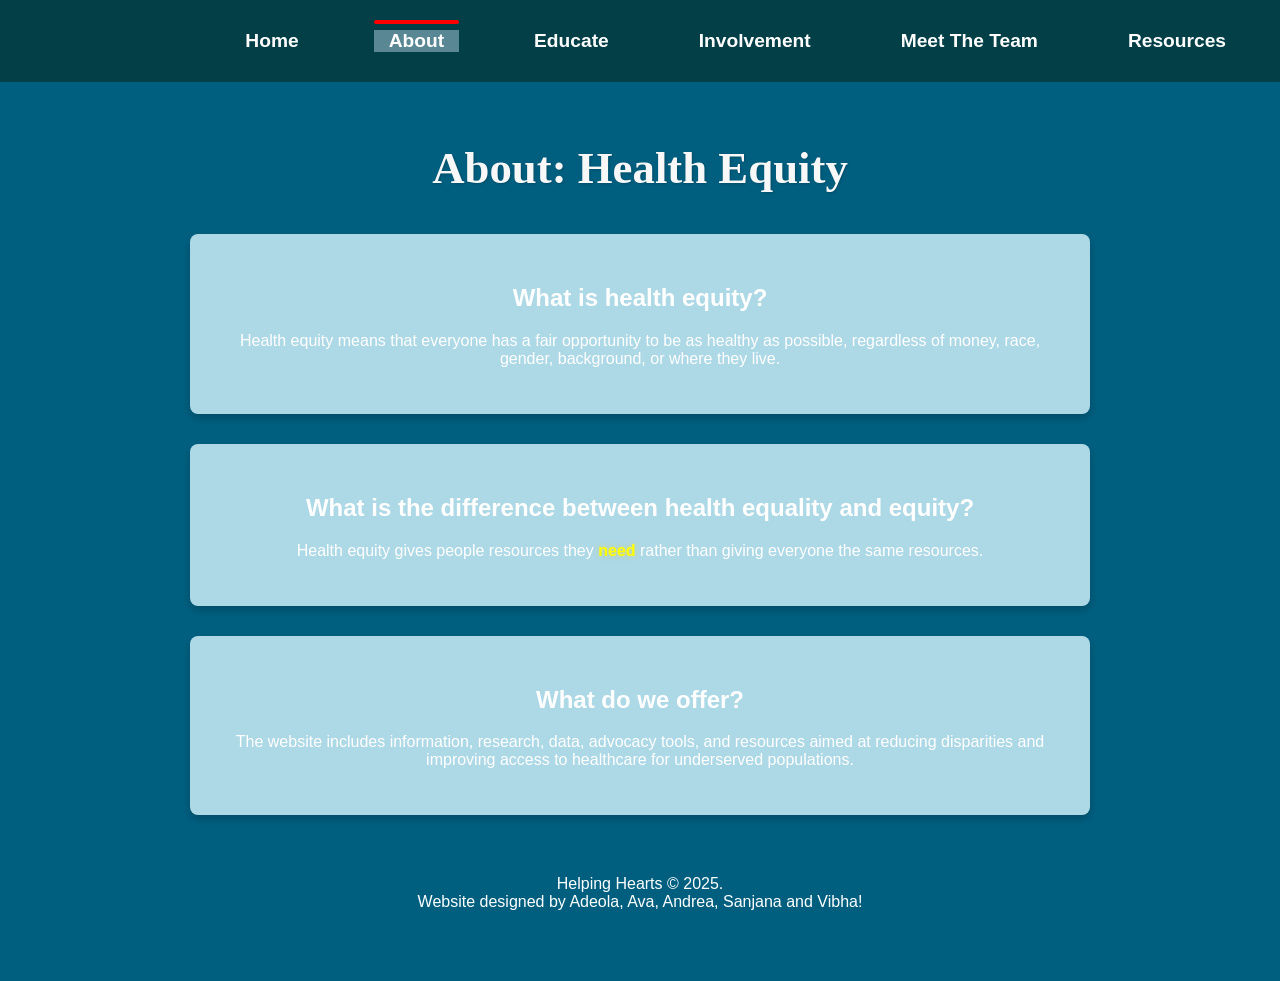
==== about.html @ a93a49d9 "Add files via upload original files" ====
<!DOCTYPE html>
<html lang="en">

<head>
    <meta charset="UTF-8" />
    <meta name="viewport" content="width=device-width, initial-scale=1.0" />
    <title>About</title>
    <!-- <link rel="icon" type="image" href="favicon.jpeg" /> -->
    <link rel="preconnect" href="https://fonts.googleapis.com" />
    <link rel="preconnect" href="https://fonts.gstatic.com" crossorigin />
    <link href="https://fonts.googleapis.com/css2?family=Lexend+Deca:wght@100..900&display=swap" rel="stylesheet" />
    <link rel="stylesheet" href="styles.css" />
    <link href="https://fonts.googleapis.com/css2?family=Poppins&display=swap" rel="stylesheet" />
    <meta name="viewport" content="width=device-width, initial-scale=1.0" />
</head>

<nav>
    <ul class="navbar">
        <li class="nav-item"><a href="index.html">Home</a></li>
        <li class="nav-item active"><a href="about.html">About</a></li>
        <li class="nav-item"><a href="hd.html">Educate</a></li>
        <li class="nav-item"><a href="involvement.html">Involvement</a></li>
        <li class="nav-item"><a href="meettheteam.html">Meet The Team</a></li>
        <li class="nav-item"><a href="testR.html">Resources</a></li>
    </ul>
</nav>
<br><br><br><br>

<body>
    <div class="container">
        <h1 id="about">About: Health Equity</h1>

        <section class="section-about">
            <h2 id="he" class="section-tile">What is health equity?</h2>
            <p>Health equity means that everyone has a fair opportunity to be as healthy as possible, regardless of
                money, race, gender, background, or where they live.</p>
        </section>

        <section class="section-about">
            <h2 id="diff" class="section-title">What is the difference between health equality and equity?</h2>
            <p>Health equity gives people resources they <span class="highlight">need</span> rather than giving everyone
                the same resources.</p>
        </section>

        <section class="section-about">
            <h2 id="offer" class="section-title">What do we offer?</h2>
            <p>The website includes information, research, data, advocacy tools, and resources aimed at reducing
                disparities and improving access to healthcare for underserved populations.</p>
        </section>

        <footer>
            Helping Hearts © 2025. <br />
            Website designed by Adeola, Ava, Andrea, Sanjana and Vibha!
        </footer>
</body>

</html>
---- styles.css ----
/* resources page */
.state text {
  color: white;
}

/* nav bar thing*/

.navbar {
  text-decoration-line: none;
  color: #ffffff;
}

.navbar:hover {
  text-decoration: none;
  margin: 2px;
  color: #000000;
}

/* button color so it's cute */
button {
  background-color: #a8dadc;
  color: white;
  border: none;
  padding: 10px 15px;
  border-radius: 4px;
  cursor: pointer;
  margin: 10px 0;
}

button:hover {
  background-color: #1d3557;
}

/* javascript*/
#original-text {
  display: block;
}
#original-text.hide {
  display: none;
}

#hidden-text {
  display: none;
}
#hidden-text.show {
  display: block;
}
/*javascript*/
/* 
.navBar {
  width: 100%;
  height: 70px;
  position: fixed;
  display: inline;
  z-index: 3;
  background-color: #f9f8ee;
}

nav {
  display: flex;
  flex-direction: row;
  float: right;
  position: relative;
  top: 15px;
  right: 20px;
  padding-top: 10px;
}

.navBar a {
  text-decoration: none;
  color: black;
  padding: 0 10px;
  font-weight: lighter;
  margin: 4px;
}

nav a:hover {
  font-weight: bold;
  margin: 6px;
}

.navBar h2 {
  display: inline;
}

.navbar {
  justify-content: center;
}

li {
  display: inline;
} */

/* .nav-other-pages {
  padding: 20px;
  border-radius: 25px;
}

ul {
  list-style-type: none;
  margin: 0;
  padding: 0;
}

nav {
  width: 100%;
  background-color: lightblue;
  dding: 10px 0;
  posotion: fixed;
  top: 0;
  z-index: 1000;
} */

footer {
  width: 100%;
  text-align: center;
  padding: 30px 0;
}

/*
.nav-links .active {
  background-color: rgb(169, 209, 255);
} */

/* .cmm-usa {
  display: none;
  margin: 0 auto;
  position: relative;
  padding: 10px;
}

.cmm-usa svg {
  width: 100%;
  z-index: 99;
}

.cmm-usa svg path {
  stroke-linecap: round;
  stroke-linejoin: round;
  stroke-miterlimit: 10;
}
.cmm-usa-hover-state-info {
  position: relative;
  margin: -40px auto 20px auto;
  display: none;
  box-sizing: border-box;
  padding: 0.75em;
  width: 300px;
  border-radius: 10px;
  background: #fff;
  box-shadow: 0 0 20px #999;
  font-size: 14px;
  z-index: 100;
}

.cmm-usa-hover-state-info span {
  display: block;
  line-height: 1.5em;
}
.cmm-usa-hover-state-info span:first-child {
  font-weight: bold;
  text-align: center;
}
.cmm-usa-listview {
  width: 100%;
  text-align: center;
  margin: 1em 0;
}
.cmm-usa-listview ul {
  vertical-align: top;
  list-style: none;
  display: inline-block;
  text-align: left;
  margin: 0;
  padding: 0;
}
.cmm-usa-listview ul li {
  padding: 0;
  margin: 0;
}
.cmm-usa-listview ul li span {
  display: inline-block;
  position: relative;
  height: 12px;
  width: 12px;
  border-radius: 12px;
  color: black;
  text-align: center;
  line-height: 12px;
  font-weight: bold;
  border: 1px solid #999;
  opacity: 1;
  margin-right: 0.5em;
}
.cmm-usa-listview ul li span::after {
  content: "\2B9E";
  position: relative;
  color: #333;
  font-size: 12px;
}
.cmm-usa-listview ul li a {
  display: inline-block;
  margin: 0.5em 1em 0.5em 0;
  color: #ccc;
  text-decoration: none;
}
.cmm-usa-listview ul li a.cmm-usa-live-link {
  color: #000;
  text-decoration: underline;
  cursor: pointer;
}
.cmm-usa-title {
  width: 100%;
  text-align: center;
  font-weight: bold;
}
.cmm-usa-credit-link {
  text-align: center;
} */

body {
  margin: 0;
  font-family: "Segoe UI", Tahoma, Geneva, Verdana, sans-serif;
  background: #005f7f;
  color: white;
  text-align: center;
}

nav {
  background-color: #003d4d;
  padding: 30px 40px;
  display: flex;
  justify-content: flex-end;
}

.navbar {
  list-style: none;
  display: flex;
  gap: 30px;
  padding: 0;
  margin: 0;
}

.nav-item {
  margin: 0 15px;
  position: relative;
}

.nav-item a {
  color: white;
  text-decoration: none;
  font-weight: bold;
  padding: 10px 15px;
  font-size: 1.2rem;
}

.nav-item.active::before {
  content: "";
  position: absolute;
  top: -10px;
  left: 0;
  width: 100%;
  height: 4px;
  background-color: red;
  border-radius: 2px;
}

/* hook Section */
.hook {
  padding: 50px 20px;
}

.hook h1 {
  font-size: 2rem;
  line-height: 1.5;
  max-width: 600px;
  margin: auto;
  font-weight: 600;
}

/* Welcome Section */
.welcome {
  padding: 30px 20px;
  font-style: italic;
  border-radius: 15px;
  margin-bottom: 50px;
  display: flex;
  justify-content: flex-start;
  text-align: left;
}

.welcome h2 {
  font-size: 2.5rem;
}

.welcome span {
  display: block;
  font-size: 4.5rem;
  font-weight: bold;
}

.mission-box {
  background-color: #1d3557;
  padding: 20px;
  margin: 20px auto;
  border-radius: 12px;
  border: 5px solid white;
  max-width: 600px;
}

.mission-box h3 {
  font-size: 1.5rem;
  margin-bottom: 10px;
  color: #b9edf1;
}

.mission-box p {
  font-size: 1rem;
  line-height: 1.6;
  color: #e0f7fa;
}

nav {
  position: sticky;
  top: 0;
  z-index: 100;
}

section {
  padding: 20px 10px;
  margin: 0 auto;
}

.hook {
  padding: 30px 15px;
}

.welcome {
  padding: 20px 10px;
}

.hook {
  background-color: #a8dadc;
}

.container {
  max-width: 900px;
  margin: 0 auto;
  padding: 40px 20px;
  text-align: center;
}

#about {
  font-family: "Lora", serif;
  font-size: 2.8em;
  color: #f8f8f8;
  margin-bottom: 40px;
  font-weight: 700;
  text-shadow: 1px 1px 3px rgba(0, 0, 0, 0.2);
}

he {
  font-family: "Lora", serif;
  font-size: 1.8em;
  color: #a2d9e8;
  margin-top: 50px;
  margin-bottom: 20px;
  font-weight: 600;
}

.section-about {
  background-color: lightblue;
  padding: 30px;
  border-radius: 8px; /* Slightly rounded corners */
  margin-bottom: 30px; /* Space between sections */
  box-shadow: 0 4px 8px rgba(0, 0, 0, 0.2); /* Subtle shadow for lift */
}

.section-title {
  text-align: center;
}

.highlight {
  color: yellow;
  font-weight: 700;
  text-shadow: 0 0 5px rgba(255, 215, 0, 0.5);
}

.accordion {
  background-color: #72a5b3;
  color: #f8fcfd;
  cursor: pointer;
  padding: 18px;
  width: 100%;
  border: none;
  text-align: left;
  outline: none;
  font-size: 1.2em;
  transition: 0.4s;
  border-radius: 8px;
  margin-top: 15px;
  font-family: "Montserrat", sans-serif;
  font-weight: 600;
}

.active,
.accordion:hover {
  background-color: #5a8794;
}

.panel {
  padding: 0 18px;
  background-color: #e0eaef;
  max-height: 0;
  overflow: hidden;
  transition: max-height 0.2s ease-out;
  color: #334a52;
  text-align: left;
  border-bottom-left-radius: 8px;
  border-bottom-right-radius: 8px;
}

.panel p {
  margin: 15px 0;
}

.you-do {
  max-width: 900px;
  margin: 0 auto;
  padding: 50px 20px;
  text-align: center;
  background-color: #f8fcfd;
  border-radius: 12px;
  box-shadow: 0 8px 24px rgba(0, 0, 0, 0.1);
}

.involvementHeading {
  font-family: "Montserrat", sans-serif;
  font-size: 2.5em;
  color: #4d7e8b;
  margin-bottom: 25px;
  font-weight: 700;
  text-shadow: 1px 1px 2px rgba(0, 0, 0, 0.05);
}

.words {
  font-size: 1em;
  color: #556d77;
  max-width: 800px;
  margin: 0 auto 20px auto;
  text-align: left;
}

#hd-div {
  margin: 0;
  padding: 0;
  font-family: "Poppins", sans-serif;
  background-color: #e6f0f2;
  color: #334a52;
  line-height: 1.7;
  -webkit-font-smoothing: antialiased;
  -moz-osx-font-smoothing: grayscale;
  min-height: 100vh;
  display: flex;
  justify-content: center;
  align-items: center;
}

.health-disparities {
  max-width: 600px;
  margin: 0 auto;
  padding: 50px 20px;
  text-align: center;
  background-color: #f8fcfd;
  border-radius: 12px;
  box-shadow: 0 8px 24px rgba(0, 0, 0, 0.1);
}

.q1 {
  font-family: "Montserrat", sans-serif;
  font-size: 2.5em;
  color: #4d7e8b;
  margin-bottom: 25px;
  font-weight: 700;
  text-shadow: 1px 1px 2px rgba(0, 0, 0, 0.05);
}

.para {
  font-size: 1em;
  color: #556d77;
  max-width: 800px;
  margin: 0 auto 20px auto;
  text-align: left;
}

.quote {
  font-style: italic;
  color: #7a9ca9;
  border-left: 3px solid #72a5b3;
  padding-left: 20px;
  margin: 30px auto;
  max-width: 700px;
  text-align: left;
}

.michelle {
  display: flex;
  flex-direction: column;
  align-items: center;
  gap: 20px;
  border: 2px dashed #72a5b3;
  max-width: 600px;
  margin: 40px auto;
  padding: 10px;
  color: #7a9ca9;
  font-size: 0.9em;
  text-align: center;
}

.michelle iframe {
  max-width: 100%;
  width: 560px;
  height: 300px;
  border-radius: 8px;
  box-shadow: 0 4px 12px rgba(0, 0, 0, 0, 15);
}

#involvement-body {
  margin: 0;
  padding: 0;
  font-family: "Poppins", sans-serif;
  background-color: #e6f0f2;
  color: #334a52;
  line-height: 1.7;
  -webkit-font-smoothing: antialiased;
  -moz-osx-font-smoothing: grayscale;
  min-height: 100vh;
  display: flex;
  justify-content: center;
  align-items: center;
}

.final-message {
  margin-top: 30px;
  font-style: italic;
  text-align: center;
}

@media (max-width: 768px) {
  .container {
    padding: 30px 15px;
    border-radius: 0;
    box-shadow: none;
  }
  body {
    align-items: flex-start;
  }
  h1 {
    font-size: 2em;
  }
  .accordion {
    font-size: 1.1em;
    padding: 15px;
  }
}

nav ul {
  display: flex;
  justify-content: center;
  align-items: center;
  list-style: none;
  margin: 0;
  padding: 20px;
}

nav ul li {
  margin: 0 20px;
}

nav ul li a {
  text-decoration: none;
  color: white;
  font-weight: bold;
}

nav {
  position: fixed;
  top: 0;
  width: 95%;
  background-color: #033f47;
  z-index: 2000;
}

.team-section {
  background-color: #ffffff;
  padding: 60px 30px;
  text-align: center;
  font-family: "Poppins", sans-serif;
}

.team-section h2 {
  font-size: 2.5rem;
  color: #000000;
  margin-bottom: 40px;
}

.team-grid {
  display: flex;
  flex-wrap: wrap;
  justify-content: center;
  gap: 30px;
}

.member-card {
  background-color: #a8dadc;
  border-radius: 20px;
  box-shadow: 0 8px 20px rgba(0, 0, 0, 0.08);
  padding: 25px 20px;
  max-width: 300px;
  transition: transform 0.3s ease;
}

.member-card:hover {
  transform: translateY(-5px);
}

.member-card h3 {
  font-size: 1.3rem;
  color: #1f3c88; /* Deep blue */
  margin-bottom: 10px;
}

.member-card p {
  font-size: 0.95rem;
  color: #444;
  line-height: 1.5;
}

body {
  cursor: url("/src/cursor.cur"), auto;
}

.navbar {
  cursor: url("/src/cursor.cur"), auto;
}

.nav-item {
  cursor: url("/src/cursor.cur"), auto;
}
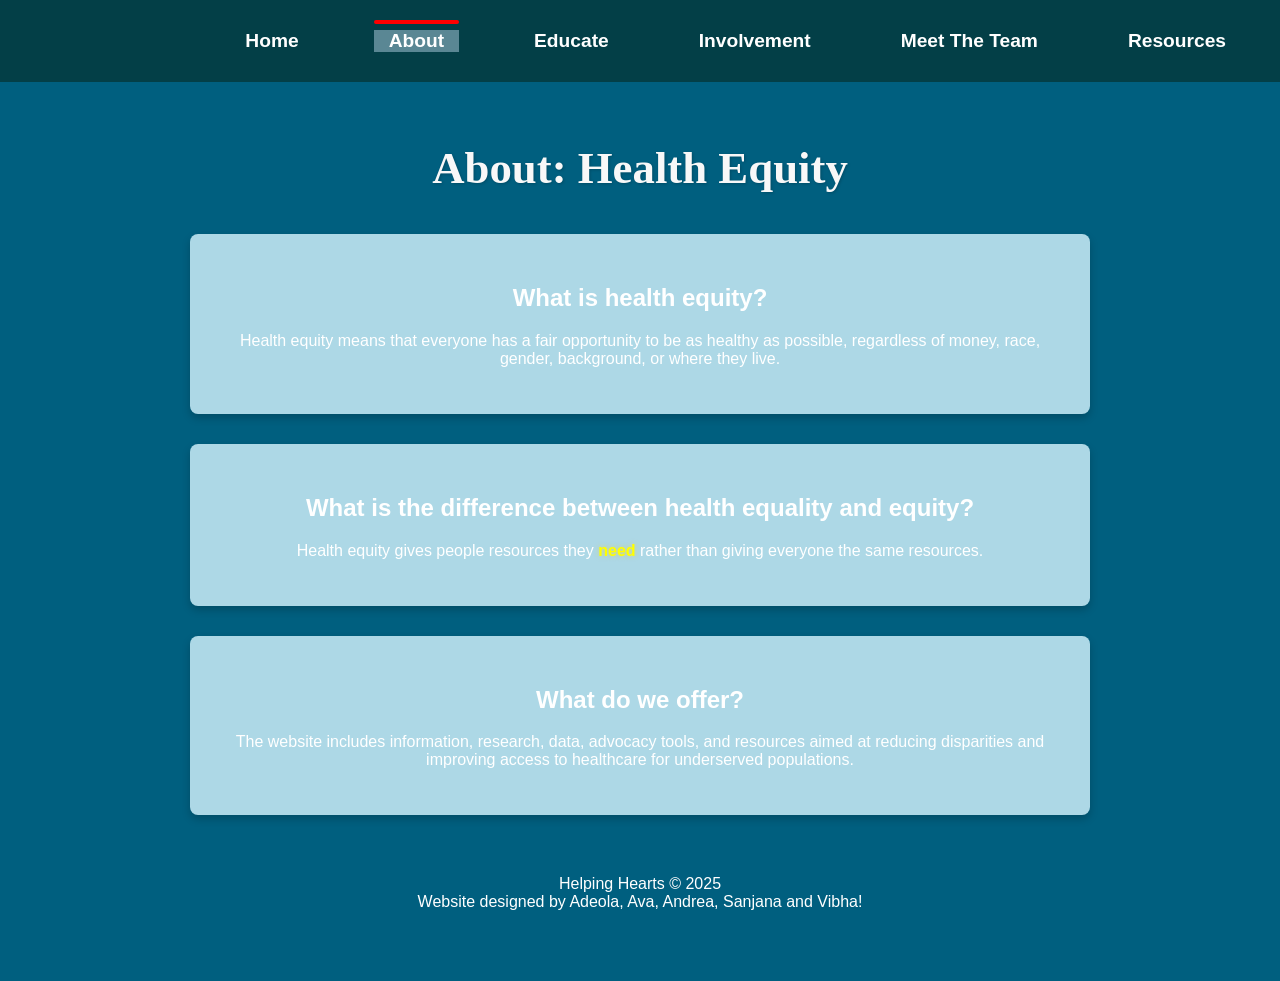
==== commit e6c79da8: "fix footer" ====
--- a/about.html
+++ b/about.html
@@ -49,9 +49,9 @@
         </section>
 
         <footer>
-            Helping Hearts © 2025. <br />
-            Website designed by Adeola, Ava, Andrea, Sanjana and Vibha!
+            Helping Hearts © 2025 
+            <br> Website designed by Adeola, Ava, Andrea, Sanjana and Vibha!
         </footer>
 </body>
 
-</html>+</html>
--- a/styles.css
+++ b/styles.css
@@ -12,7 +12,7 @@
 
 .navbar:hover {
   text-decoration: none;
-  margin: 2px;
+  /* margin: 2px; */
   color: #000000;
 }
 
@@ -45,178 +45,12 @@
 #hidden-text.show {
   display: block;
 }
-/*javascript*/
-/* 
-.navBar {
-  width: 100%;
-  height: 70px;
-  position: fixed;
-  display: inline;
-  z-index: 3;
-  background-color: #f9f8ee;
-}
-
-nav {
-  display: flex;
-  flex-direction: row;
-  float: right;
-  position: relative;
-  top: 15px;
-  right: 20px;
-  padding-top: 10px;
-}
-
-.navBar a {
-  text-decoration: none;
-  color: black;
-  padding: 0 10px;
-  font-weight: lighter;
-  margin: 4px;
-}
-
-nav a:hover {
-  font-weight: bold;
-  margin: 6px;
-}
-
-.navBar h2 {
-  display: inline;
-}
-
-.navbar {
-  justify-content: center;
-}
-
-li {
-  display: inline;
-} */
-
-/* .nav-other-pages {
-  padding: 20px;
-  border-radius: 25px;
-}
-
-ul {
-  list-style-type: none;
-  margin: 0;
-  padding: 0;
-}
-
-nav {
-  width: 100%;
-  background-color: lightblue;
-  dding: 10px 0;
-  posotion: fixed;
-  top: 0;
-  z-index: 1000;
-} */
 
 footer {
   width: 100%;
   text-align: center;
   padding: 30px 0;
 }
-
-/*
-.nav-links .active {
-  background-color: rgb(169, 209, 255);
-} */
-
-/* .cmm-usa {
-  display: none;
-  margin: 0 auto;
-  position: relative;
-  padding: 10px;
-}
-
-.cmm-usa svg {
-  width: 100%;
-  z-index: 99;
-}
-
-.cmm-usa svg path {
-  stroke-linecap: round;
-  stroke-linejoin: round;
-  stroke-miterlimit: 10;
-}
-.cmm-usa-hover-state-info {
-  position: relative;
-  margin: -40px auto 20px auto;
-  display: none;
-  box-sizing: border-box;
-  padding: 0.75em;
-  width: 300px;
-  border-radius: 10px;
-  background: #fff;
-  box-shadow: 0 0 20px #999;
-  font-size: 14px;
-  z-index: 100;
-}
-
-.cmm-usa-hover-state-info span {
-  display: block;
-  line-height: 1.5em;
-}
-.cmm-usa-hover-state-info span:first-child {
-  font-weight: bold;
-  text-align: center;
-}
-.cmm-usa-listview {
-  width: 100%;
-  text-align: center;
-  margin: 1em 0;
-}
-.cmm-usa-listview ul {
-  vertical-align: top;
-  list-style: none;
-  display: inline-block;
-  text-align: left;
-  margin: 0;
-  padding: 0;
-}
-.cmm-usa-listview ul li {
-  padding: 0;
-  margin: 0;
-}
-.cmm-usa-listview ul li span {
-  display: inline-block;
-  position: relative;
-  height: 12px;
-  width: 12px;
-  border-radius: 12px;
-  color: black;
-  text-align: center;
-  line-height: 12px;
-  font-weight: bold;
-  border: 1px solid #999;
-  opacity: 1;
-  margin-right: 0.5em;
-}
-.cmm-usa-listview ul li span::after {
-  content: "\2B9E";
-  position: relative;
-  color: #333;
-  font-size: 12px;
-}
-.cmm-usa-listview ul li a {
-  display: inline-block;
-  margin: 0.5em 1em 0.5em 0;
-  color: #ccc;
-  text-decoration: none;
-}
-.cmm-usa-listview ul li a.cmm-usa-live-link {
-  color: #000;
-  text-decoration: underline;
-  cursor: pointer;
-}
-.cmm-usa-title {
-  width: 100%;
-  text-align: center;
-  font-weight: bold;
-}
-.cmm-usa-credit-link {
-  text-align: center;
-} */
 
 body {
   margin: 0;
@@ -646,4 +480,4 @@
 
 .nav-item {
   cursor: url("/src/cursor.cur"), auto;
-}+}
